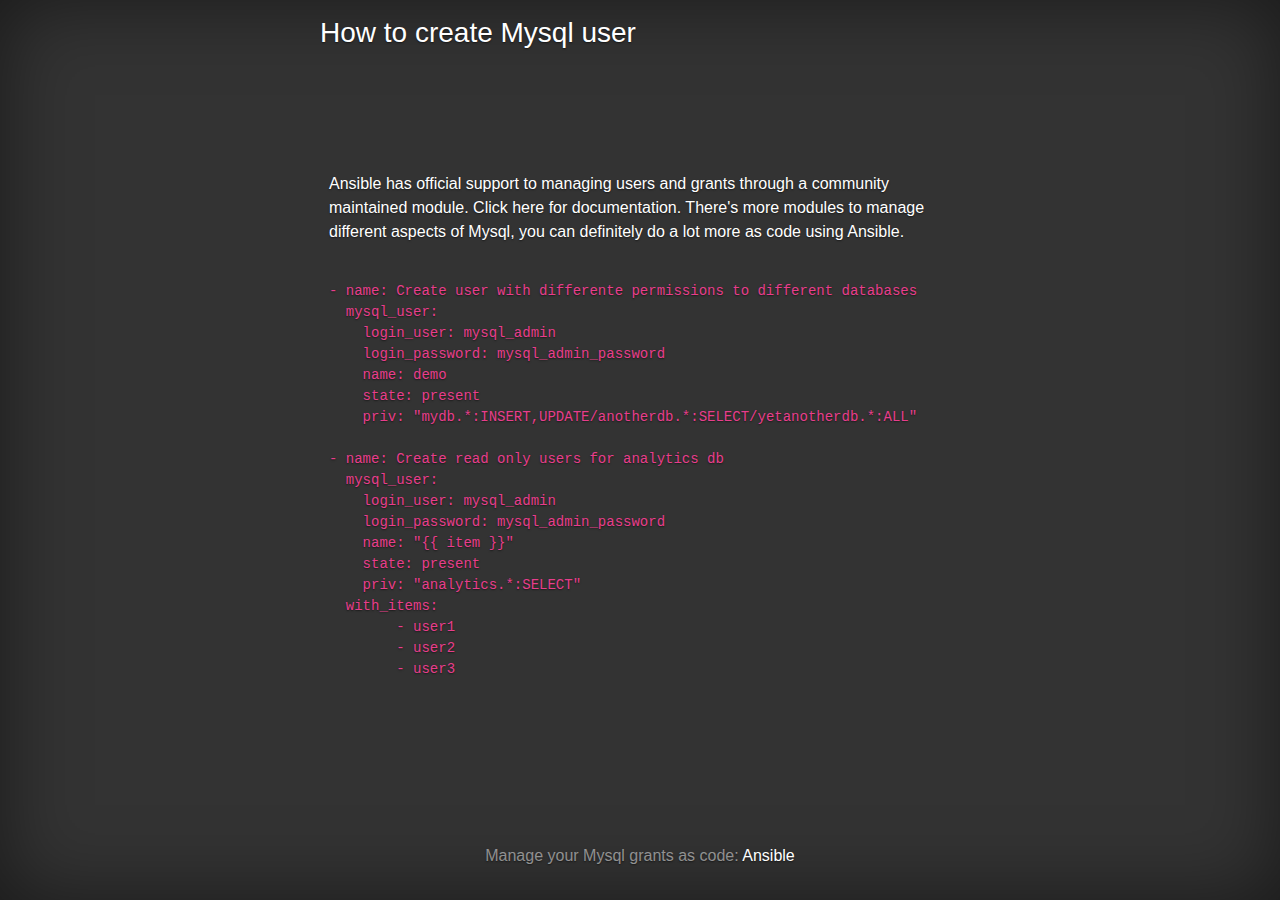
==== ansible.html @ d03e5728 "fix" ====
<!doctype html>
<html lang="en">
  <head>
    <meta charset="utf-8">
    <meta name="viewport" content="width=device-width, initial-scale=1, shrink-to-fit=no">
    <title>How to create Mysql user</title>
  <link rel="stylesheet" href="https://maxcdn.bootstrapcdn.com/bootstrap/4.0.0/css/bootstrap.min.css" integrity="sha384-Gn5384xqQ1aoWXA+058RXPxPg6fy4IWvTNh0E263XmFcJlSAwiGgFAW/dAiS6JXm" crossorigin="anonymous">
  <link rel="stylesheet" href="cover.css">

  </head>

  <body class="text-center">

    <div class="cover-container d-flex h-100 p-3 mx-auto flex-column">
      <header class="masthead mb-auto">
        <div class="inner">
          <a href="/"><h3 class="masthead-brand">How to create Mysql user</h3></a>
          <nav class="nav nav-masthead justify-content-center">
<!--             <a class="nav-link active" href="#">Home</a>
            <a class="nav-link" href="#">Features</a>
            <a class="nav-link" href="#">Contact</a> -->
          </nav>
        </div>
      </header>

      <main role="main" class="inner cover">
          <div class="row text-left">
          	<p> Ansible has official support to managing users and grants through a community maintained module. <a href="https://docs.ansible.com/ansible/latest/modules/mysql_user_module.html">Click here for documentation.</a> There's more modules to manage different aspects of Mysql, you can definitely do a lot more as code using Ansible.
          	</p>
          	<code>
- name: Create user with differente permissions to different databases
  mysql_user:
    login_user: mysql_admin
    login_password: mysql_admin_password
    name: demo
    state: present
    priv: "mydb.*:INSERT,UPDATE/anotherdb.*:SELECT/yetanotherdb.*:ALL"

- name: Create read only users for analytics db
  mysql_user:
    login_user: mysql_admin
    login_password: mysql_admin_password
    name: "{{ item }}"
    state: present
    priv: "analytics.*:SELECT"
  with_items:
  	- user1
  	- user2
  	- user3

          	</code>
          </div>
      </main>

      <footer class="mastfoot mt-auto">
        <div class="inner">
          <p>Manage your Mysql grants as code:  <a href="ansible.html">Ansible</a> </p>
        </div>
      </footer>
    </div>

    <style type="text/css">
    	.input-group { margin-bottom: 4px !important; }
      textarea { font-size: 12px!important; }
      code {
		  display: block;
		  white-space: pre-wrap   
		}
    </style>
    <!-- Bootstrap core JavaScript
    ================================================== -->
    <!-- Placed at the end of the document so the pages load faster -->
    <script src="https://code.jquery.com/jquery-3.2.1.slim.min.js" integrity="sha384-KJ3o2DKtIkvYIK3UENzmM7KCkRr/rE9/Qpg6aAZGJwFDMVNA/GpGFF93hXpG5KkN" crossorigin="anonymous"></script>
    <script src="https://code.jquery.com/jquery-3.2.1.slim.min.js"></script>
<script src="./files/password-generator.min.js" type="text/javascript"></script>
    <script type="text/javascript">
    </script>
  </body>
</html>
---- cover.css ----
/*
 * Globals
 */

/* Links */
a,
a:focus,
a:hover {
  color: #fff;
}

/* Custom default button */
.btn-secondary,
.btn-secondary:hover,
.btn-secondary:focus {
  color: #333;
  text-shadow: none; /* Prevent inheritance from `body` */
  background-color: #fff;
  border: .05rem solid #fff;
}


/*
 * Base structure
 */

html,
body {
  height: 100%;
  background-color: #333;
}

body {
  display: -ms-flexbox;
  display: -webkit-box;
  display: flex;
  -ms-flex-pack: center;
  -webkit-box-pack: center;
  justify-content: center;
  color: #fff;
  text-shadow: 0 .05rem .1rem rgba(0, 0, 0, .5);
  box-shadow: inset 0 0 5rem rgba(0, 0, 0, .5);
}

.cover-container {
  max-width: 42em;
}


/*
 * Header
 */
.masthead {
  margin-bottom: 2rem;
}

.masthead-brand {
  margin-bottom: 0;
}

.nav-masthead .nav-link {
  padding: .25rem 0;
  font-weight: 700;
  color: rgba(255, 255, 255, .5);
  background-color: transparent;
  border-bottom: .25rem solid transparent;
}

.nav-masthead .nav-link:hover,
.nav-masthead .nav-link:focus {
  border-bottom-color: rgba(255, 255, 255, .25);
}

.nav-masthead .nav-link + .nav-link {
  margin-left: 1rem;
}

.nav-masthead .active {
  color: #fff;
  border-bottom-color: #fff;
}

@media (min-width: 48em) {
  .masthead-brand {
    float: left;
  }
  .nav-masthead {
    float: right;
  }
}


/*
 * Cover
 */
.cover {
  padding: 0 1.5rem;
}
.cover .btn-lg {
  padding: .75rem 1.25rem;
  font-weight: 700;
}


/*
 * Footer
 */
.mastfoot {
  color: rgba(255, 255, 255, .5);
}
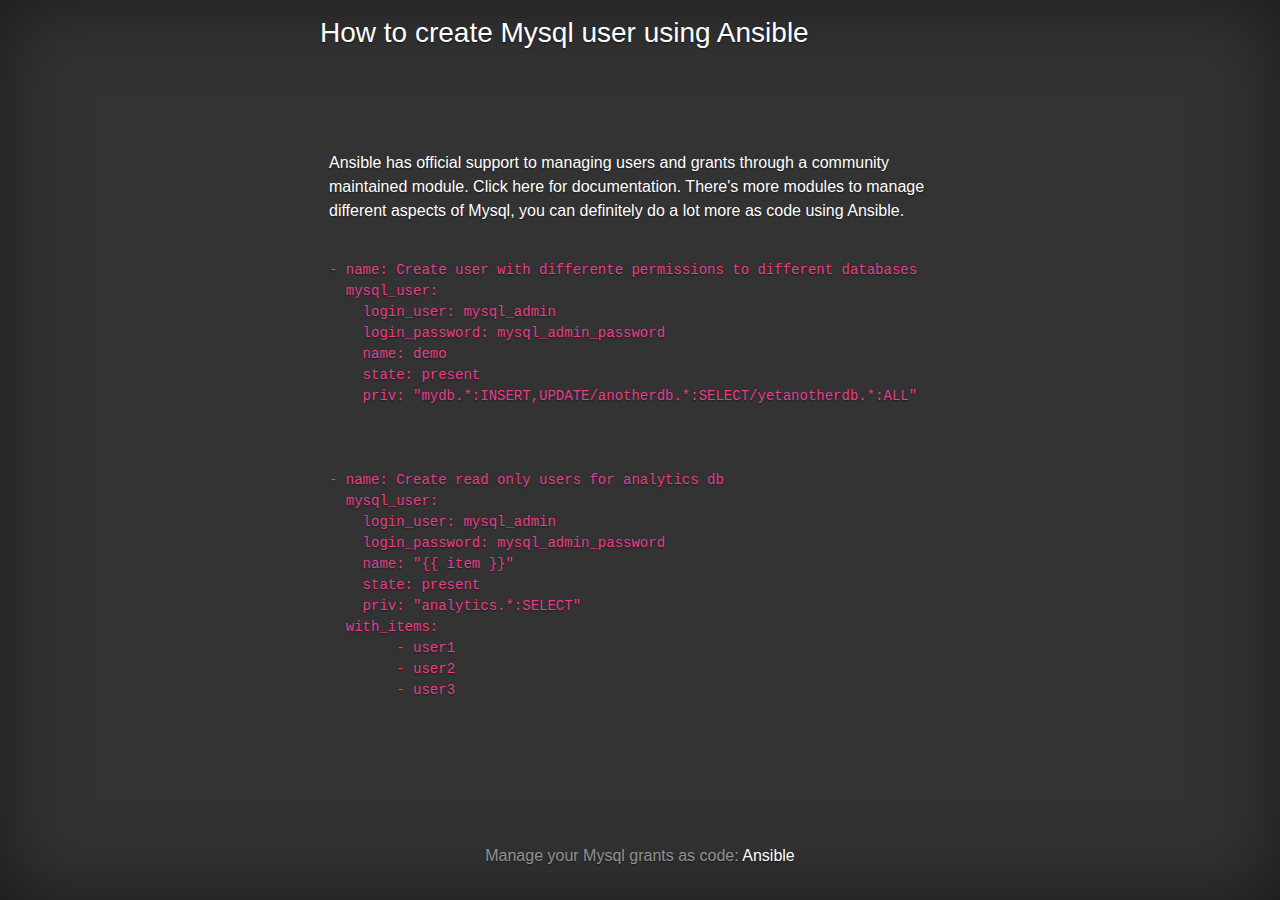
==== commit 5090ee4a: "fix" ====
--- a/ansible.html
+++ b/ansible.html
@@ -3,8 +3,12 @@
 <html lang="en">
   <head>
     <meta charset="utf-8">
+    <link rel="apple-touch-icon" sizes="180x180" href="/apple-touch-icon.png">
+	<link rel="icon" type="image/png" sizes="32x32" href="/favicon-32x32.png">
+	<link rel="icon" type="image/png" sizes="16x16" href="/favicon-16x16.png">
+	<link rel="manifest" href="/site.webmanifest">
     <meta name="viewport" content="width=device-width, initial-scale=1, shrink-to-fit=no">
-    <title>How to create Mysql user</title>
+    <title>How to create Mysql user using Ansible</title>
   <link rel="stylesheet" href="https://maxcdn.bootstrapcdn.com/bootstrap/4.0.0/css/bootstrap.min.css" integrity="sha384-Gn5384xqQ1aoWXA+058RXPxPg6fy4IWvTNh0E263XmFcJlSAwiGgFAW/dAiS6JXm" crossorigin="anonymous">
   <link rel="stylesheet" href="cover.css">
 
@@ -15,7 +19,7 @@
     <div class="cover-container d-flex h-100 p-3 mx-auto flex-column">
       <header class="masthead mb-auto">
         <div class="inner">
-          <a href="/"><h3 class="masthead-brand">How to create Mysql user</h3></a>
+          <a href="/"><h3 class="masthead-brand">How to create Mysql user using Ansible</h3></a>
           <nav class="nav nav-masthead justify-content-center">
 <!--             <a class="nav-link active" href="#">Home</a>
             <a class="nav-link" href="#">Features</a>
@@ -37,6 +41,8 @@
     state: present
     priv: "mydb.*:INSERT,UPDATE/anotherdb.*:SELECT/yetanotherdb.*:ALL"
 
+          	</code>
+          	<code>
 - name: Create read only users for analytics db
   mysql_user:
     login_user: mysql_admin
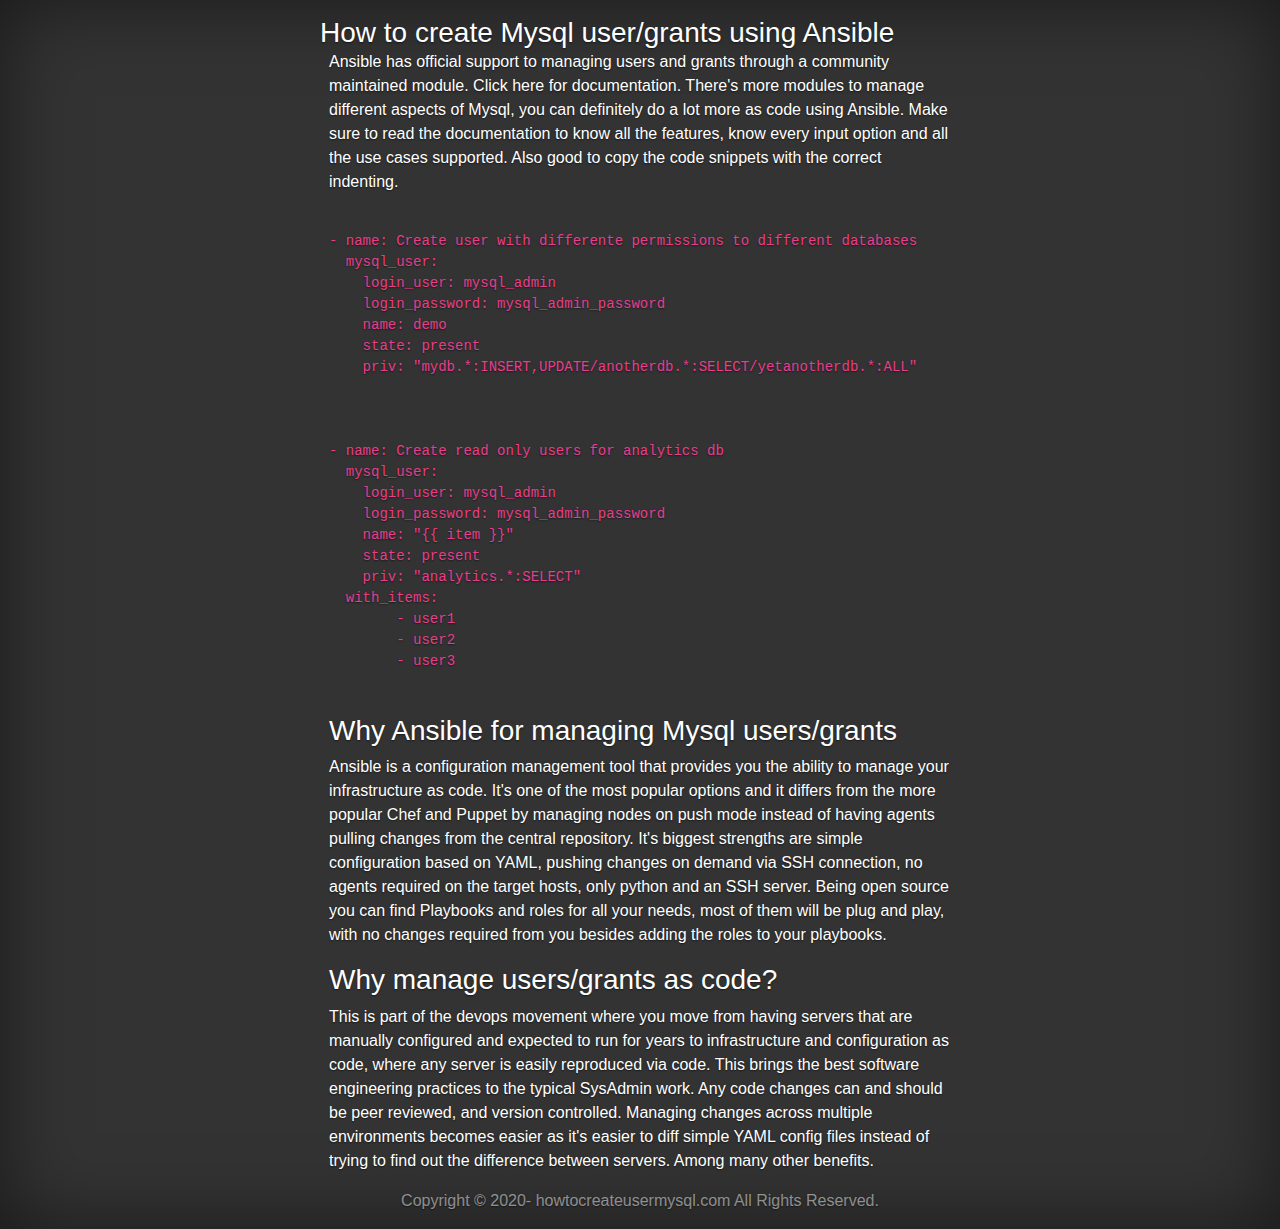
==== commit 5d6b906c: "update text/seo" ====
--- a/ansible.html
+++ b/ansible.html
@@ -8,7 +8,7 @@
 	<link rel="icon" type="image/png" sizes="16x16" href="/favicon-16x16.png">
 	<link rel="manifest" href="/site.webmanifest">
     <meta name="viewport" content="width=device-width, initial-scale=1, shrink-to-fit=no">
-    <title>How to create Mysql user using Ansible</title>
+    <title>How to create Mysql user/grants using Ansible</title>
   <link rel="stylesheet" href="https://maxcdn.bootstrapcdn.com/bootstrap/4.0.0/css/bootstrap.min.css" integrity="sha384-Gn5384xqQ1aoWXA+058RXPxPg6fy4IWvTNh0E263XmFcJlSAwiGgFAW/dAiS6JXm" crossorigin="anonymous">
   <link rel="stylesheet" href="cover.css">
 
@@ -19,7 +19,7 @@
     <div class="cover-container d-flex h-100 p-3 mx-auto flex-column">
       <header class="masthead mb-auto">
         <div class="inner">
-          <a href="/"><h3 class="masthead-brand">How to create Mysql user using Ansible</h3></a>
+          <a href="/"><h3 class="masthead-brand">How to create Mysql user/grants using Ansible</h3></a>
           <nav class="nav nav-masthead justify-content-center">
 <!--             <a class="nav-link active" href="#">Home</a>
             <a class="nav-link" href="#">Features</a>
@@ -31,7 +31,7 @@
       <main role="main" class="inner cover">
           <div class="row text-left">
           	<p> Ansible has official support to managing users and grants through a community maintained module. <a href="https://docs.ansible.com/ansible/latest/modules/mysql_user_module.html">Click here for documentation.</a> There's more modules to manage different aspects of Mysql, you can definitely do a lot more as code using Ansible.
-          	</p>
+          	Make sure to read the documentation to know all the features, know every input option and all the use cases supported. Also good to copy the code snippets with the correct indenting.</p>
           	<code>
 - name: Create user with differente permissions to different databases
   mysql_user:
@@ -56,12 +56,17 @@
   	- user3
 
           	</code>
+            <h3>Why Ansible for managing Mysql users/grants</h3>
+            <p>Ansible is a configuration management tool that provides you the ability to manage your infrastructure as code. It's one of the most popular options and it differs from the more popular Chef and Puppet by managing nodes on push mode instead of having agents pulling changes from the central repository. It's biggest strengths are simple configuration based on YAML, pushing changes on demand via SSH connection, no agents required on the target hosts, only python and an SSH server. Being open source you can find Playbooks and roles for all your needs, most of them will be plug and play, with no changes required from you besides adding the roles to your playbooks.</p>
+            <h3>Why manage users/grants as code?</h3>
+            <p>This is part of the devops movement where you move from having servers that are manually configured and expected to run for years to infrastructure and configuration as code, where any server is easily reproduced via code. This brings the best software engineering practices to the typical SysAdmin work. Any code changes can and should be peer reviewed, and version controlled. Managing changes across multiple environments becomes easier as it's easier to diff simple YAML config files instead of trying to find out the difference between servers. Among many other benefits.</p>
+
           </div>
       </main>
 
       <footer class="mastfoot mt-auto">
         <div class="inner">
-          <p>Manage your Mysql grants as code:  <a href="ansible.html">Ansible</a> </p>
+          Copyright © 2020- howtocreateusermysql.com  All Rights Reserved.
         </div>
       </footer>
     </div>
@@ -74,13 +79,5 @@
 		  white-space: pre-wrap   
 		}
     </style>
-    <!-- Bootstrap core JavaScript
-    ================================================== -->
-    <!-- Placed at the end of the document so the pages load faster -->
-    <script src="https://code.jquery.com/jquery-3.2.1.slim.min.js" integrity="sha384-KJ3o2DKtIkvYIK3UENzmM7KCkRr/rE9/Qpg6aAZGJwFDMVNA/GpGFF93hXpG5KkN" crossorigin="anonymous"></script>
-    <script src="https://code.jquery.com/jquery-3.2.1.slim.min.js"></script>
-<script src="./files/password-generator.min.js" type="text/javascript"></script>
-    <script type="text/javascript">
-    </script>
   </body>
 </html>
--- a/cover.css
+++ b/cover.css
@@ -26,7 +26,7 @@
 
 html,
 body {
-  height: 100%;
+  height: auto;
   background-color: #333;
 }
 
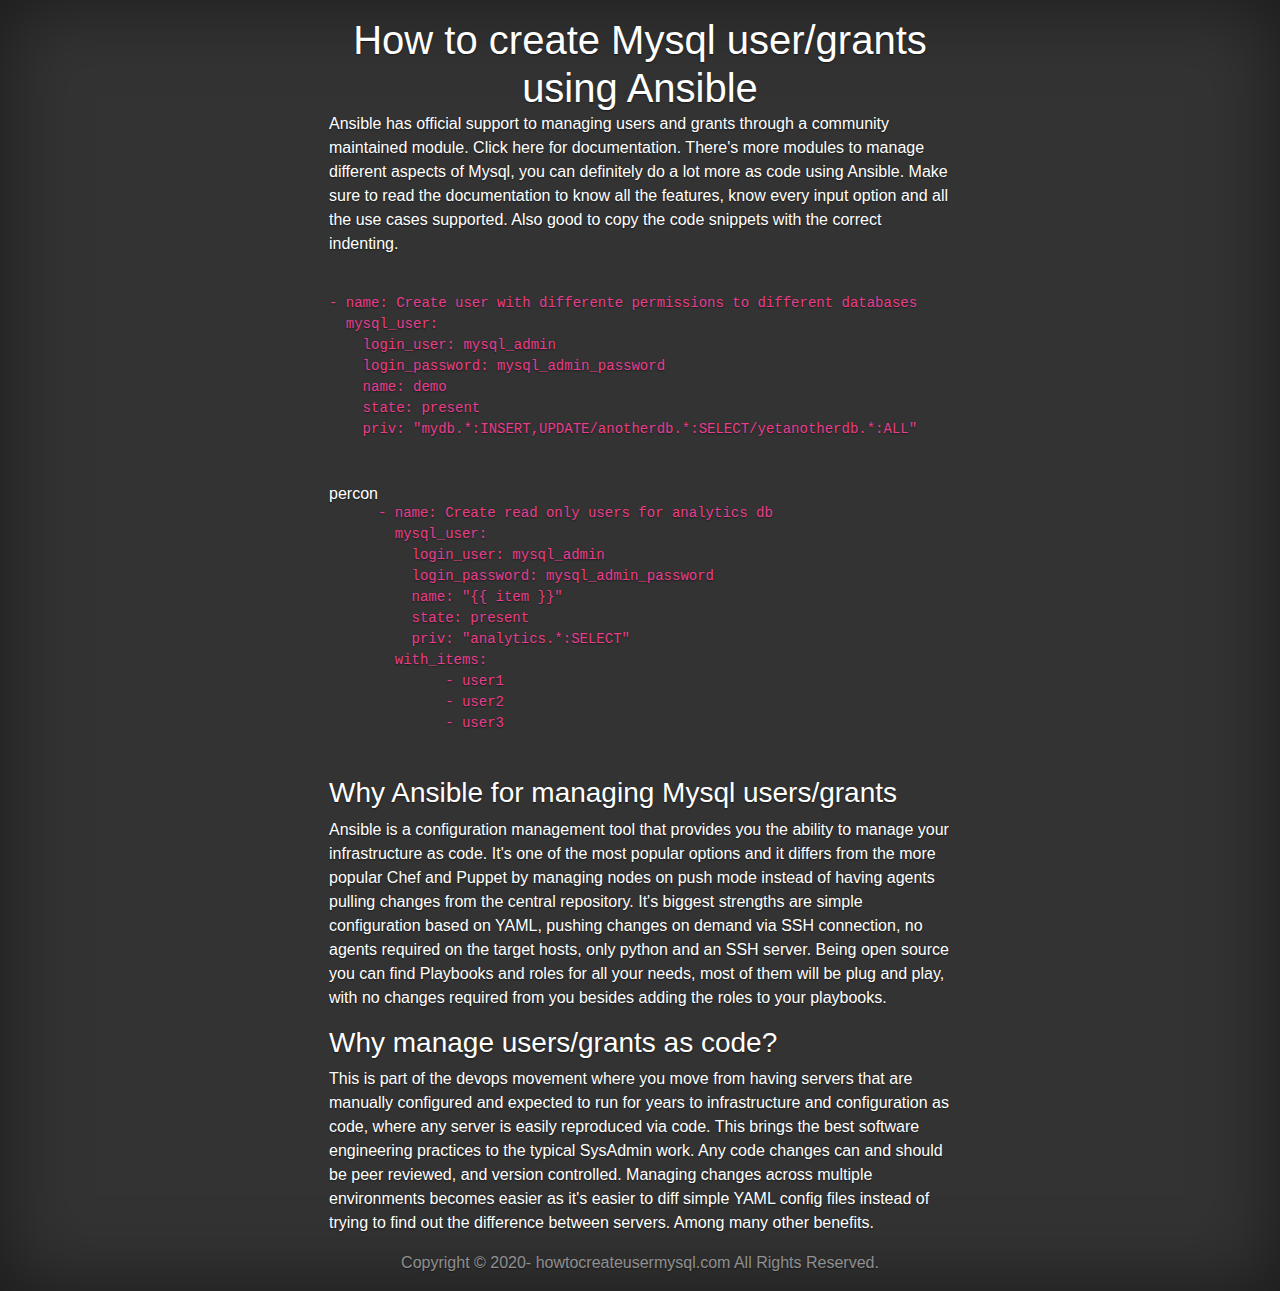
==== commit 1cedb693: "add meta description" ====
--- a/ansible.html
+++ b/ansible.html
@@ -11,6 +11,7 @@
     <title>How to create Mysql user/grants using Ansible</title>
   <link rel="stylesheet" href="https://maxcdn.bootstrapcdn.com/bootstrap/4.0.0/css/bootstrap.min.css" integrity="sha384-Gn5384xqQ1aoWXA+058RXPxPg6fy4IWvTNh0E263XmFcJlSAwiGgFAW/dAiS6JXm" crossorigin="anonymous">
   <link rel="stylesheet" href="cover.css">
+  <meta name="description" content="Learn how to use Ansible to manage users in a Mysql database and manage access by creating custom grants for each user.">
 
   </head>
 
@@ -19,7 +20,7 @@
     <div class="cover-container d-flex h-100 p-3 mx-auto flex-column">
       <header class="masthead mb-auto">
         <div class="inner">
-          <a href="/"><h3 class="masthead-brand">How to create Mysql user/grants using Ansible</h3></a>
+          <a href="/"><h1 class="masthead-brand">How to create Mysql user/grants using Ansible</h1></a>
           <nav class="nav nav-masthead justify-content-center">
 <!--             <a class="nav-link active" href="#">Home</a>
             <a class="nav-link" href="#">Features</a>
@@ -41,7 +42,7 @@
     state: present
     priv: "mydb.*:INSERT,UPDATE/anotherdb.*:SELECT/yetanotherdb.*:ALL"
 
-          	</code>
+          	</code>percon
           	<code>
 - name: Create read only users for analytics db
   mysql_user:
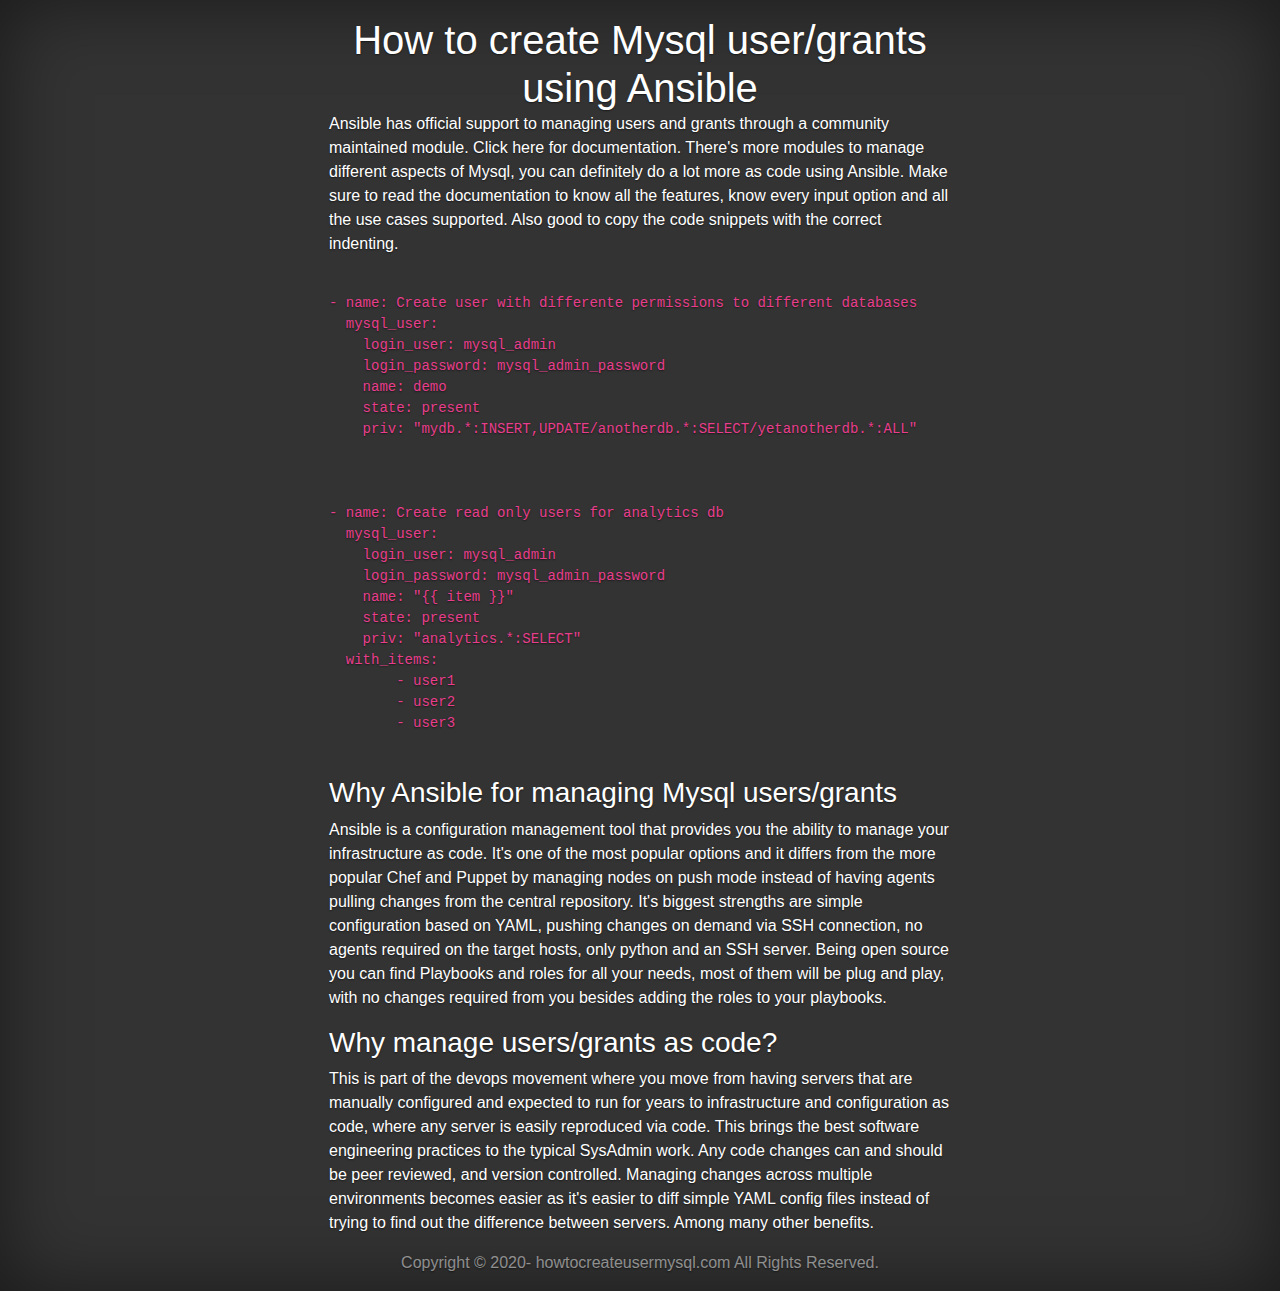
==== commit 5ccc8536: "add meta description" ====
--- a/ansible.html
+++ b/ansible.html
@@ -42,7 +42,7 @@
     state: present
     priv: "mydb.*:INSERT,UPDATE/anotherdb.*:SELECT/yetanotherdb.*:ALL"
 
-          	</code>percon
+          	</code>
           	<code>
 - name: Create read only users for analytics db
   mysql_user:
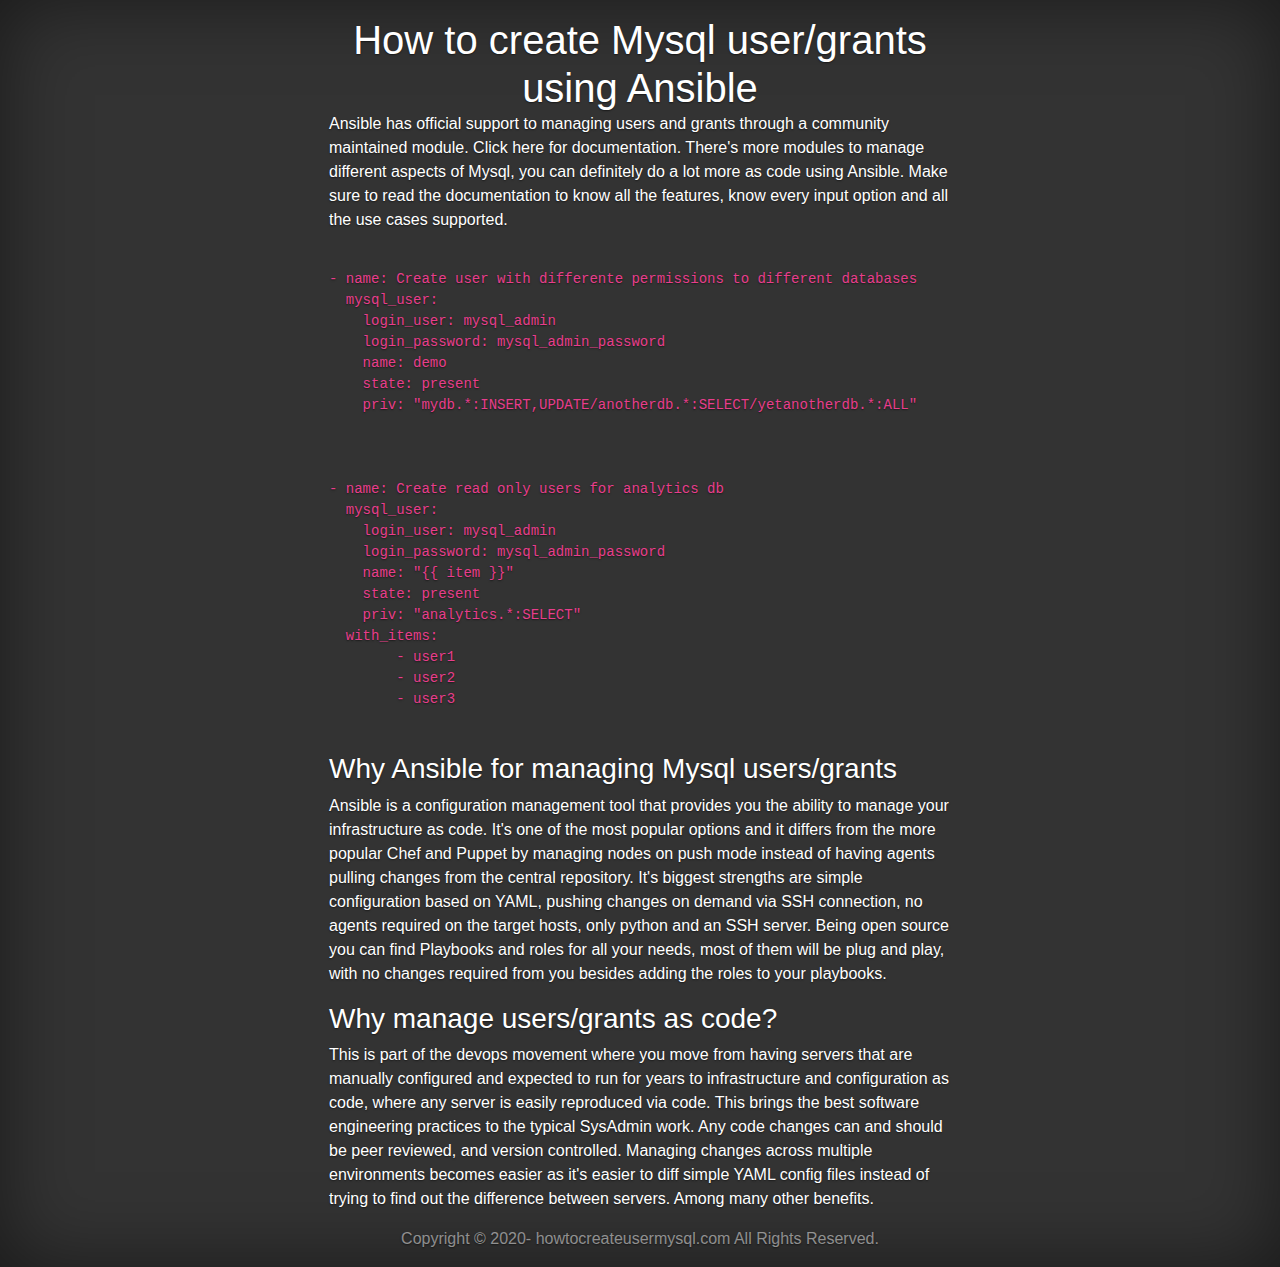
==== commit 197873e2: "add meta description" ====
--- a/ansible.html
+++ b/ansible.html
@@ -32,7 +32,7 @@
       <main role="main" class="inner cover">
           <div class="row text-left">
           	<p> Ansible has official support to managing users and grants through a community maintained module. <a href="https://docs.ansible.com/ansible/latest/modules/mysql_user_module.html">Click here for documentation.</a> There's more modules to manage different aspects of Mysql, you can definitely do a lot more as code using Ansible.
-          	Make sure to read the documentation to know all the features, know every input option and all the use cases supported. Also good to copy the code snippets with the correct indenting.</p>
+          	Make sure to read the documentation to know all the features, know every input option and all the use cases supported. </p>
           	<code>
 - name: Create user with differente permissions to different databases
   mysql_user:
@@ -42,7 +42,7 @@
     state: present
     priv: "mydb.*:INSERT,UPDATE/anotherdb.*:SELECT/yetanotherdb.*:ALL"
 
-          	</code>
+            	</code>
           	<code>
 - name: Create read only users for analytics db
   mysql_user:
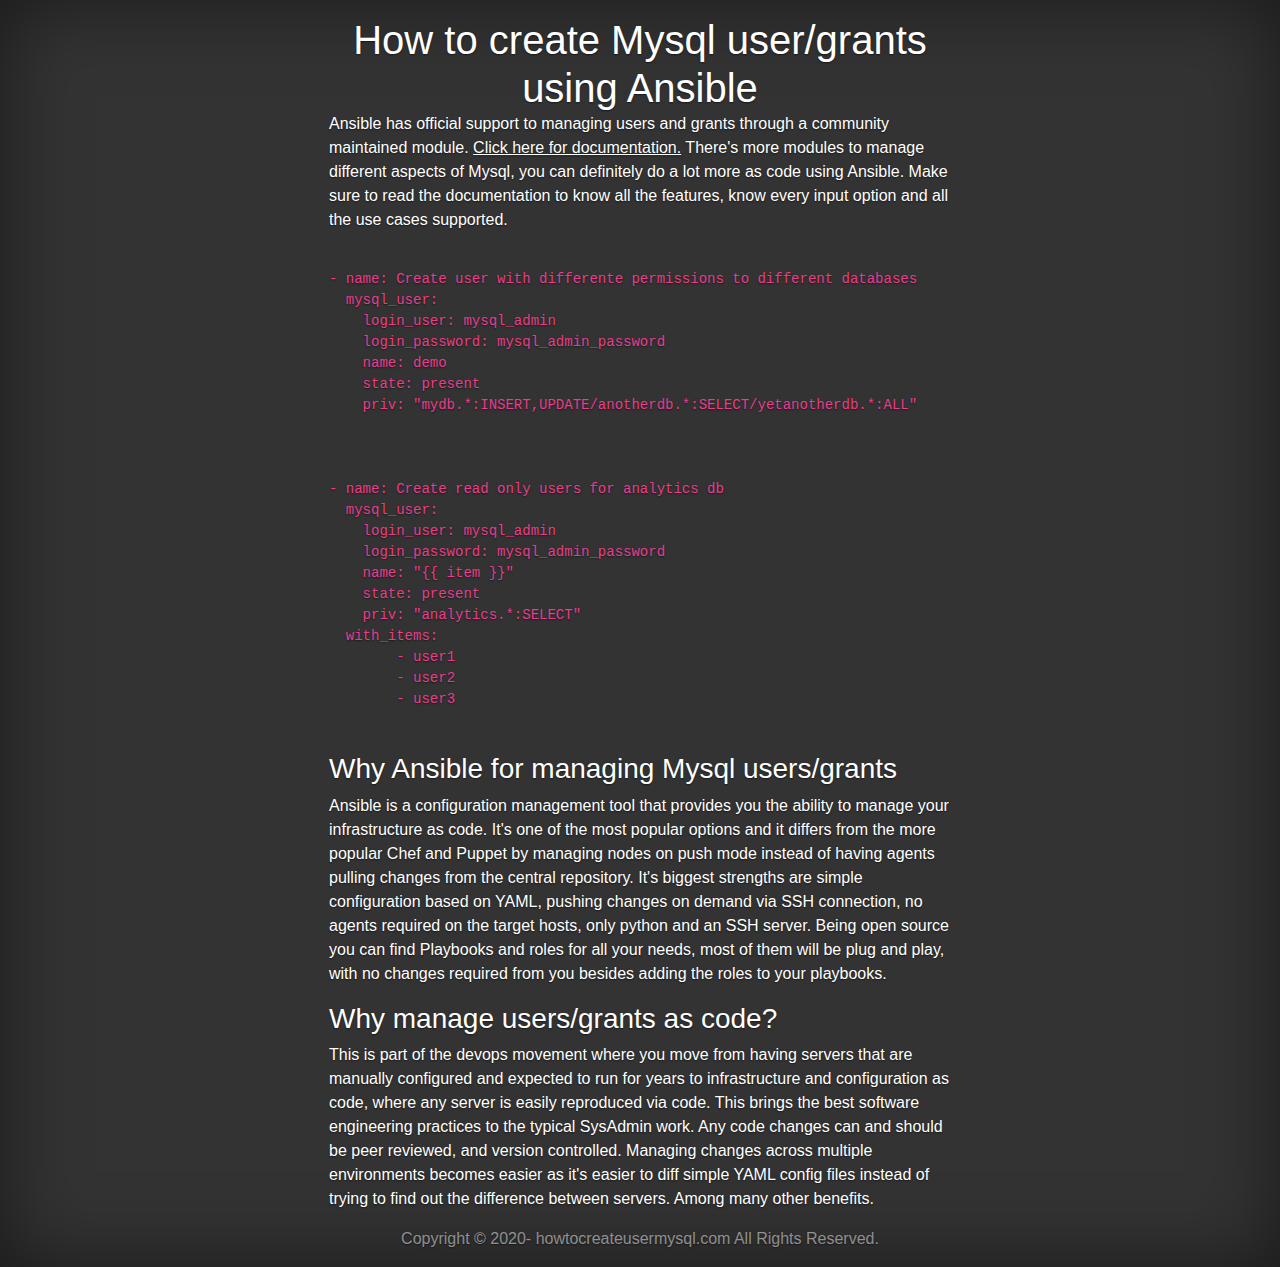
==== commit 522c401c: "New puppet/chef pages, add replication feature, default host is wildcard, add localhost button" ====
--- a/ansible.html
+++ b/ansible.html
@@ -12,7 +12,9 @@
   <link rel="stylesheet" href="https://maxcdn.bootstrapcdn.com/bootstrap/4.0.0/css/bootstrap.min.css" integrity="sha384-Gn5384xqQ1aoWXA+058RXPxPg6fy4IWvTNh0E263XmFcJlSAwiGgFAW/dAiS6JXm" crossorigin="anonymous">
   <link rel="stylesheet" href="cover.css">
   <meta name="description" content="Learn how to use Ansible to manage users in a Mysql database and manage access by creating custom grants for each user.">
-
+  <style media="screen">
+      p a { text-decoration: underline;}
+  </style>
   </head>
 
   <body class="text-center">
@@ -77,7 +79,7 @@
       textarea { font-size: 12px!important; }
       code {
 		  display: block;
-		  white-space: pre-wrap   
+		  white-space: pre-wrap
 		}
     </style>
   </body>
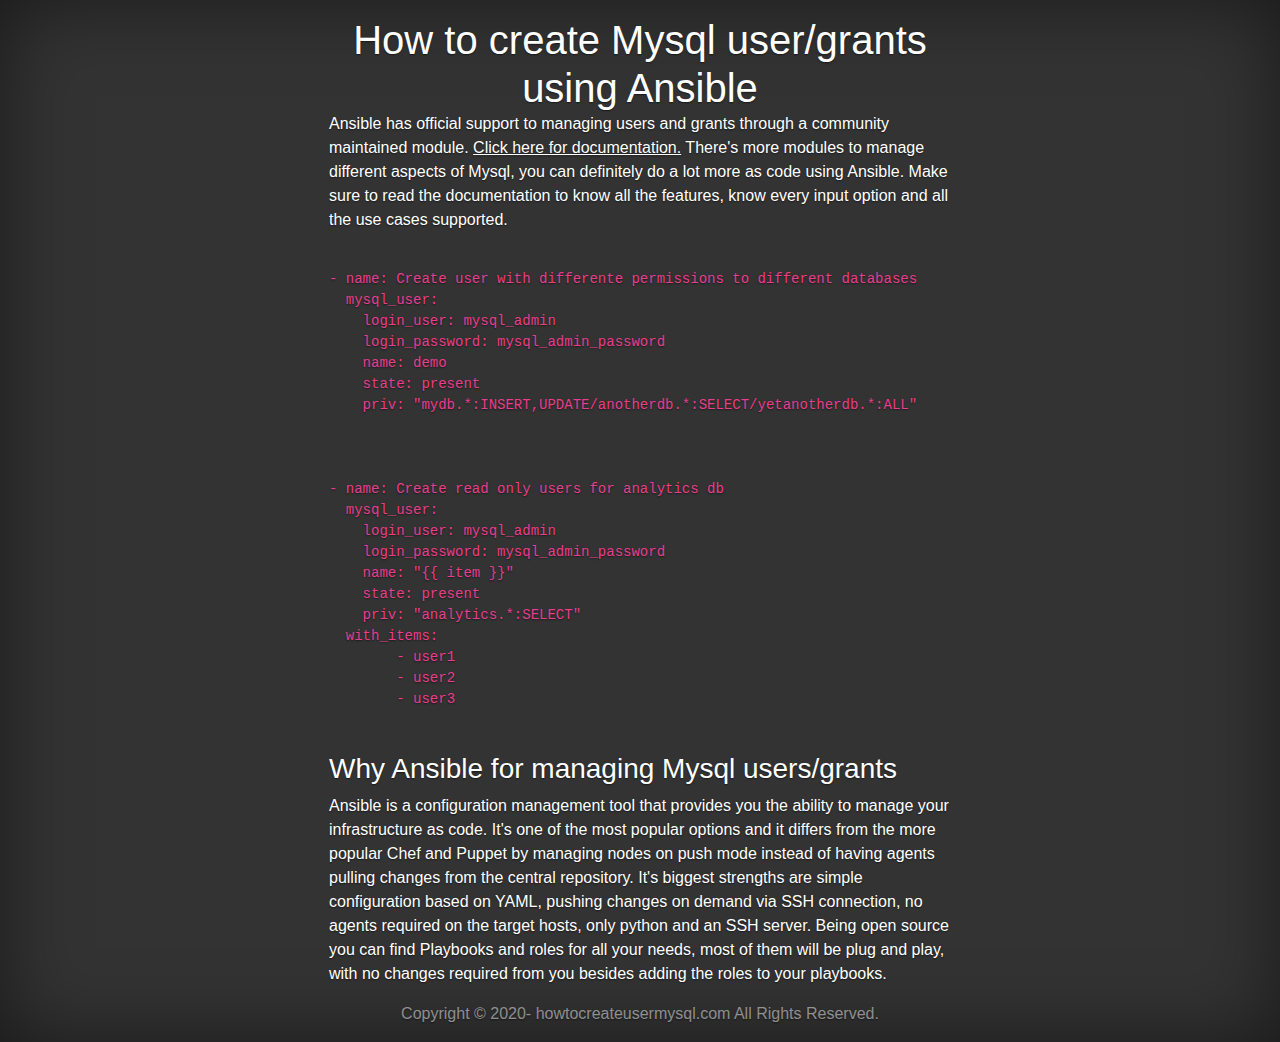
==== commit 54c27743: "upd Conf as code pages" ====
--- a/ansible.html
+++ b/ansible.html
@@ -61,9 +61,6 @@
           	</code>
             <h3>Why Ansible for managing Mysql users/grants</h3>
             <p>Ansible is a configuration management tool that provides you the ability to manage your infrastructure as code. It's one of the most popular options and it differs from the more popular Chef and Puppet by managing nodes on push mode instead of having agents pulling changes from the central repository. It's biggest strengths are simple configuration based on YAML, pushing changes on demand via SSH connection, no agents required on the target hosts, only python and an SSH server. Being open source you can find Playbooks and roles for all your needs, most of them will be plug and play, with no changes required from you besides adding the roles to your playbooks.</p>
-            <h3>Why manage users/grants as code?</h3>
-            <p>This is part of the devops movement where you move from having servers that are manually configured and expected to run for years to infrastructure and configuration as code, where any server is easily reproduced via code. This brings the best software engineering practices to the typical SysAdmin work. Any code changes can and should be peer reviewed, and version controlled. Managing changes across multiple environments becomes easier as it's easier to diff simple YAML config files instead of trying to find out the difference between servers. Among many other benefits.</p>
-
           </div>
       </main>
 
